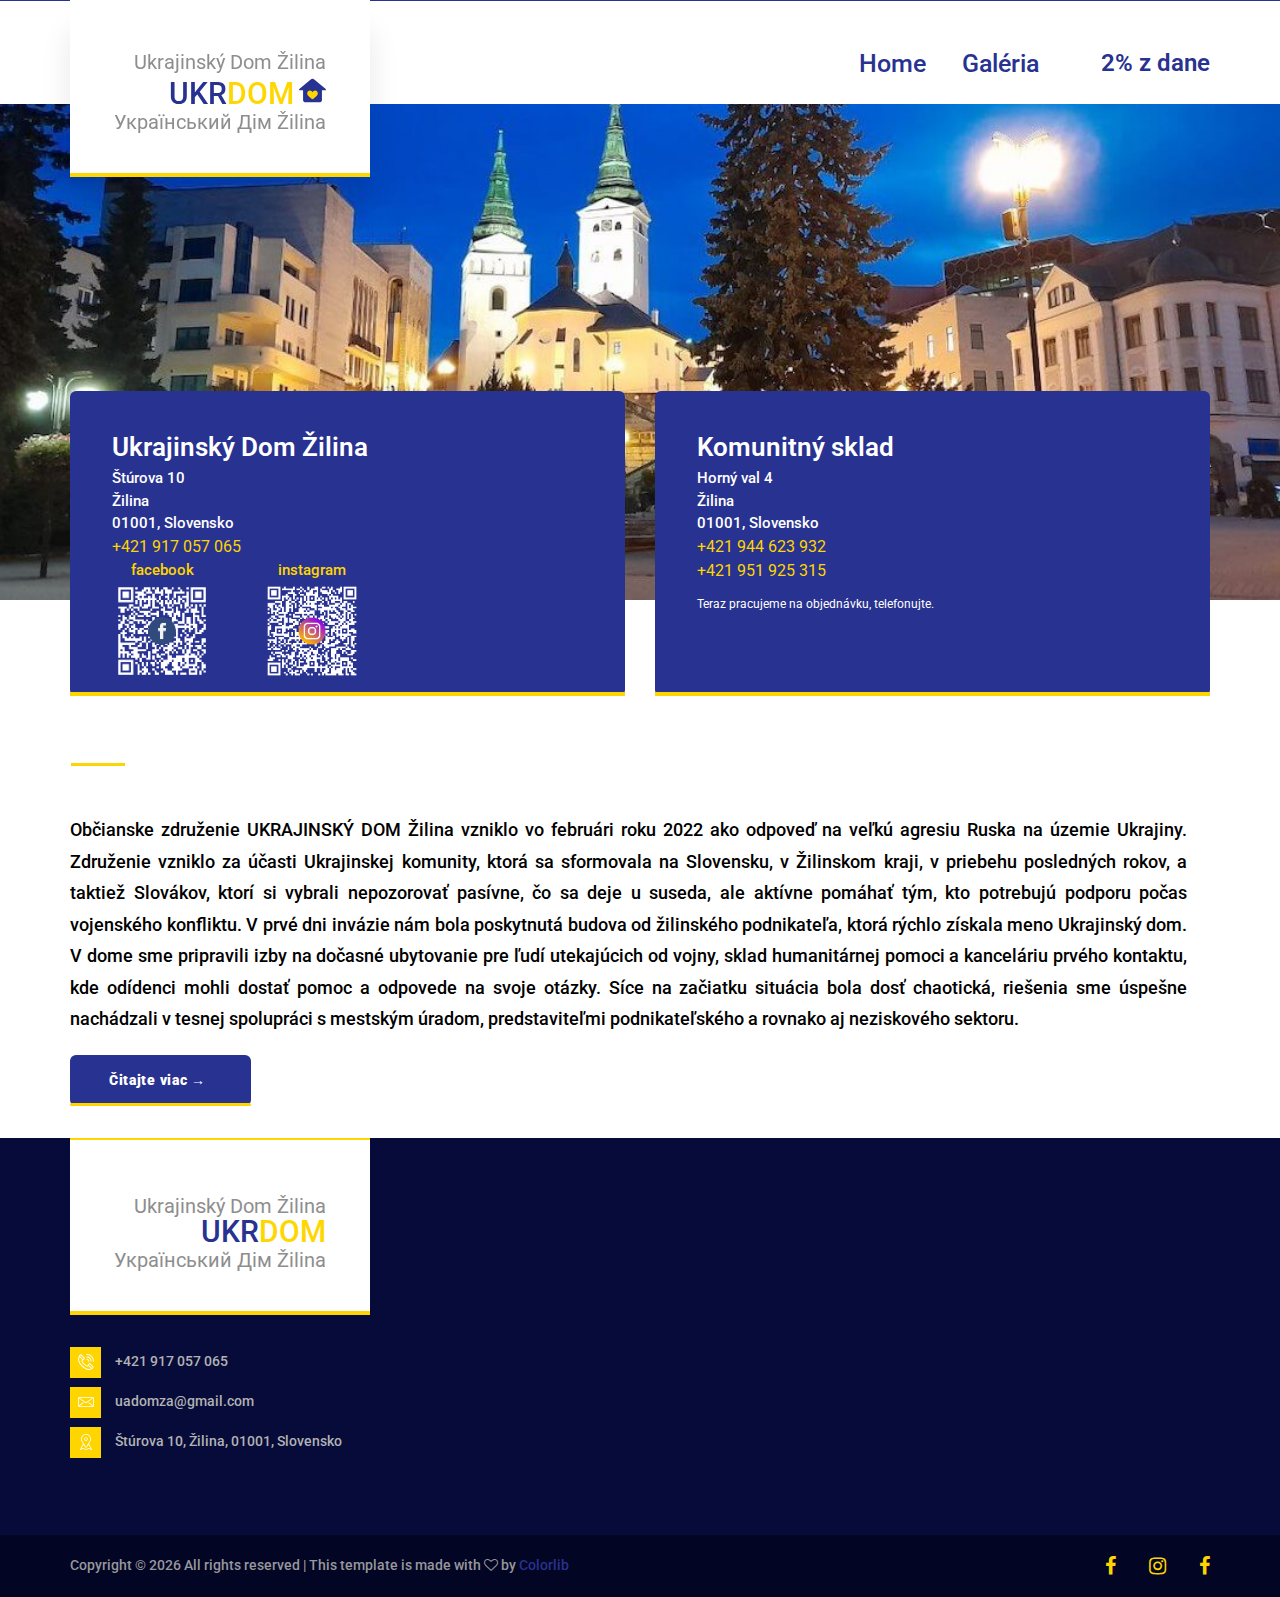
==== web/index.html @ 091c77e4 "mobile_heder" ====
<!DOCTYPE html>
<html lang="en">

<head>
  <title>UkrDom</title>
  <meta charset="utf-8" />
  <meta http-equiv="X-UA-Compatible" content="IE=edge" />
  <meta name="description" content="UkrDomZA" />
  <meta name="viewport" content="width=device-width, initial-scale=1" />
  <link rel="stylesheet" type="text/css" href="styles/bootstrap4/bootstrap.min.css" />
  <link href="plugins/font-awesome-4.7.0/css/font-awesome.min.css" rel="stylesheet" type="text/css" />
  <link rel="stylesheet" type="text/css" href="styles/main_styles.css" />
  <link rel="stylesheet" type="text/css" href="styles/responsive.css" />
  <link rel="shortcut icon" type="image/x-icon"
    href="./images/icons/274751594_105149692124584_5579172512501581773_n.ico" />
</head>

<body>
  <div class="super_container">
    <!-- Header -->

    <header class="header trans_200">
      <!-- Top Bar -->
      <div class="top_bar">
        <div class="container">
          <div class="row">
            <div class="col"></div>
          </div>
        </div>
      </div>

      <!-- Header Content -->
      <div class="header_container">
        <div class="container">
          <div class="row">
            <div class="col">
              <div class="header_content d-flex flex-row align-items-center justify-content-start">
                <nav class="main_nav ml-auto">
                  <ul>
                    <li><a href="./dane.html" class="dane">2% z dane</a></li>
                  </ul>
                  <ul class="dane ul_nav">
                    <li><a href="index.html">Home</a></li>
                    <li><a href="gallery.html">Galéria</a></li>
                  </ul>
                </nav>
              </div>
            </div>
          </div>
        </div>
      </div>

      <!-- Logo -->
      <div class="logo_container_outer">
        <div class="container">
          <div class="row">
            <div class="col">
              <div class="logo_container">
                <a href="./index.html">
                  <div class="logo_content">
                    <div class="logo_line"></div>
                    <div class="logo">
                      <div class="logo_sub">Ukrajinský Dom Žilina</div>
                      <div class="logo_text">
                        UKR<span>DOM</span><img src="./images/house.svg" class="house" />
                      </div>
                      <div class="logo_sub">Український Дiм Žilina</div>
                    </div>
                  </div>
                </a>
              </div>
            </div>
            <div class="hamburger">
              <a href="index.html" class="sm">Home</a>
              <a href="gallery.html"class="sm">Galéria</a>
              <a href="dane.html" class="sm">2% z dane</a>
            </div>
          </div>
        </div>
      </div>
    </header>

    <!-- Home -->

    <div class="home">
      <div class="home_slider_background" style="background-image: url(images/background.jpeg)"></div>
    </div>

    <!-- 3 Boxes -->

    <div class="boxes">
      <div class="container">
        <div class="row">
          <!-- Box -->
          <div class="col-lg-6 box_col">
            <div class="box working_hours">
              <div class="box_icon d-flex flex-column align-items-start justify-content-center"></div>
              <div class="box_title">Ukrajinský Dom Žilina</div>
              <ul>
                <li class="d-flex flex-row align-items-center justify-content-start">
                  <div class="box-desc">Štúrova 10</div>
                </li>
                <li class="d-flex flex-row align-items-center justify-content-start">
                  <div class="box-desc">Žilina</div>
                </li>
                <li class="d-flex flex-row align-items-center justify-content-start">
                  <div class="box-desc">01001, Slovensko</div>
                </li>
              </ul>
              <div class="box_phone">+421 917 057 065</div>
              <div class="soc-contener">
                <div>
                  <a href="https://www.facebook.com/groups/256324033244944/" class="soc-link">facebook</a>
                  <a href="https://www.facebook.com/groups/256324033244944/">
                    <img src="./images/qr/qr-code.png" alt="" class="soc-icon icons-fb" />
                  </a>
                </div>
                <div>
                  <a href="https://www.instagram.com/ukrajinsky.dom.zilina?utm_source=qr&igsh=MnZoNXl4dHZjaHE4"
                    class="soc-link link-inst">instagram</a>
                  <a href="https://www.instagram.com/ukrajinsky.dom.zilina?utm_source=qr&igsh=MnZoNXl4dHZjaHE4">
                    <img src="./images/qr/qr-code (1).png" alt="" class="soc-icon icons-inst" />
                  </a>
                </div>
              </div>
            </div>
          </div>

          <!-- Box -->
          <div class="col-lg-6 box_col">
            <div class="box box_emergency">
              <div class="box_icon d-flex flex-column align-items-start justify-content-center"></div>
              <div class="box_title">Komunitný sklad</div>
              <ul>
                <li class="d-flex flex-row align-items-center justify-content-start">
                  <div class="box-desc">Horný val 4</div>
                </li>
                <li class="d-flex flex-row align-items-center justify-content-start">
                  <div class="box-desc">Žilina</div>
                </li>
                <li class="d-flex flex-row align-items-center justify-content-start">
                  <div class="box-desc">01001, Slovensko</div>
                </li>
              </ul>
              <div class="box_phone">
                +421 944 623 932 <br />
                +421 951 925 315
              </div>
              <div class="box_emergency_text">
                Teraz pracujeme na objednávku, telefonujte.
              </div>
            </div>
          </div>
        </div>
      </div>
    </div>

    <!-- About -->

    <div class="about">
      <div class="container">
        <div class="row row-lg-eq-height">
          <!-- About Content -->
          <div class="col-lg-12">
            <div class="about_content">
              <div class="section_title"></div>
              <div class="about_text">
                <p class="text">
                  Občianske združenie UKRAJINSKÝ DOM Žilina vzniklo vo
                  februári roku 2022 ako odpoveď na veľkú agresiu Ruska na
                  územie Ukrajiny. Združenie vzniklo za účasti Ukrajinskej
                  komunity, ktorá sa sformovala na Slovensku, v Žilinskom
                  kraji, v priebehu posledných rokov, a taktiež Slovákov,
                  ktorí si vybrali nepozorovať pasívne, čo sa deje u suseda,
                  ale aktívne pomáhať tým, kto potrebujú podporu počas
                  vojenského konfliktu. V prvé dni invázie nám bola poskytnutá
                  budova od žilinského podnikateľa, ktorá rýchlo získala meno
                  Ukrajinský dom. V dome sme pripravili izby na dočasné
                  ubytovanie pre ľudí utekajúcich od vojny, sklad humanitárnej
                  pomoci a kanceláriu prvého kontaktu, kde odídenci mohli
                  dostať pomoc a odpovede na svoje otázky. Síce na začiatku
                  situácia bola dosť chaotická, riešenia sme úspešne
                  nachádzali v tesnej spolupráci s mestským úradom,
                  predstaviteľmi podnikateľského a rovnako aj neziskového
                  sektoru.
                </p>
              </div>
              <div class="more-block is-hidden">
                <p class="text">
                  Spolu so spriatelenými organizáciami usporiadali v Žiline
                  sviečkový pochod za Mier na Ukrajine už 25. februára 2022.
                  26. februára 2022 vznikla na sociálnej sieti skupina Žilina
                  pomáha na Ukrajine, ktorá založila jedna z dobrovoľníčok.
                  Skupina dosiahla už na druhý deň po jej vzniku skoro 3000
                  členov. Aj vďaka nej sa podarilo na nasledujúci deň, 27. 2.
                  zohnať dostatok dobrovoľníkov, ktorí pomohli s upratovaním a
                  čistením priestorov pre vznikajúci Ukrajinský dom Žilina.
                </p>
                <p class="text">
                  V prvých mesiacoch invázie sme dostávali obrovské množstvo
                  žiadosti o pomoc a súčasne sme mali veľa dobrovoľníkov zo
                  slovenskej a ukrajinskej komunity, ktoré mohli zastrešiť
                  všetky otázky: stretnutie a odvoz ľudí z hraníc alebo zo
                  stanice, dočasné ubytovanie a hľadanie dlhodobého
                  ubytovania, prihlásenie na cudzineckej polícii a úrade
                  práce, pomoc so sťahovaním a zariadením obytného priestoru,
                  zdravotná starostlivosť: hľadanie lekárov, liekov, tlmočenie
                  na vyšetreniach, podpora ľudí so zdravotným znevýhodnením;
                  vysvetľovanie slovenskej legislatívy, prihlasovanie detí do
                  škôl a škôlok, zabezpečenie školských pomôcok, hľadanie
                  práce a sprevádzanie na pohovory, založenie účtu v banke a
                  mnoho ďalších otázok.
                </p>
                <p class="text">
                  Sformovala sa zároveň aj skupina, ktorá položila základy pre
                  OZ Ukrajinský dom. Vďaka nej sa podarilo v priebehu 7 dní
                  pripraviť priestory schválené RUVZ pre potravinovú banku,
                  zásobiť ju a nájsť kľúč a systém vydávania potravinovej
                  pomoci. Našli sa, pripravili, zariadili a vybavili priestory
                  pre sklad oblečenia, obuvi, kancelárskych potrieb, hračiek,
                  drogérie a kozmetiky. Našli sa, pripravili, zariadili a
                  vybavili priestory prvého kontaktu, ako aj priestory
                  núdzového skladu oblečenia, obuvi, potravín a drogérie 26.
                  2. začala vznikať prvá elektronická databáza. Ukladali sa do
                  nej údaje o poskytovateľoch ubytovania, dobrovoľníkoch,
                  materiálnej a nemateriálnej pomoci. Práve vďaka tejto
                  databáze sme dokázali efektívne a adresne hľadať ubytovanie
                  a potrebné materiálne vybavenie.
                </p>
                <p class="text">
                  V priebehu pár dní sa vybudoval funkčný systém príjmu a
                  odovzdávania materiálnej pomoci, formovali sa prvé
                  svojpomocné skupiny pre odídencov. Zároveň sa prichádzajúce
                  odídenkyne aktívne zapojili do samotnej pomoci. Ako
                  dobrovoľníčky pracovali v skladoch potravín, v sklade
                  oblečenia, v kancelárii prvého kontaktu aj v núdzovom
                  sklade. Počas týchto dní sa zariaďovali aj priestory
                  Ukrajinského domu pre núdzové ubytovanie ľudí
                  prichádzajúcich z Ukrajiny. Všetka logistika, cez hľadanie
                  ubytovacích kapacít, ich výber pre konkrétnych odídencov,
                  ich zariaďovanie, zásobovanie potravinami a pod. stála na
                  pleciach dobrovoľníkov. V tej dobe ich bolo cca 60 osôb. Od
                  prvých dní sme začali pracovať na založení občianskeho
                  združenia lebo sme si uvedomovali, že táto kríza potrvá ešte
                  dlho a potrebujeme dlhodobé a udržateľné riešenia.
                </p>
                <p class="text">
                  Naše ciele a činnosti, všeobecná a všestranná podpora
                  Ukrajincom utekajúcim od vojny : odídenci sa obracajú na
                  nás, lebo rozprávame v ich jazyku, čo im pomáha lepšie
                  odkomunikovať vlastné potreby. Stále sledujeme informácie
                  týkajúce sa podpory odídencov a vieme im poskytnúť aktuálne
                  aké organizácie poskytujú pomoc odídencom; ako funguje
                  zdravotný a školský systém. Zároveň neustále mapujeme
                  potreby odídencov, čo nám pomáha posúvať aktuálne problémy
                  ďalej ku kompetentným úradom v tej ktorej oblasti.
                  Napríklad, my sme čakali, že do slovenských škôl zapojí sa
                  väčšie percento ukrajinských žiakov v školskom roku
                  2023/2024. No keď že povinná školská dochádzka pre nich ešte
                  nebola implementovaná, viac ako tri štvrti žiakov učili sa
                  online, podľa individuálnych harmonogramov a externe na
                  ukrajinských školách. Im chýbala socializácia. Preto sme s
                  podporou Karpatskej Nadácie, spolu s Diecéznou Charitou
                  Žilina a Mestom Žilina, v rámci nášho projektu &quot;Ideme v
                  tom spolu&quot; v roku 2023 vytvorili riad kurzov a
                  mimoškolských aktivít:
                </p>
                <ul class="course-list">
                  <li class="course">Doučovanie slovenského jazyka</li>
                  <li class="course">
                    Doučovanie slovenského jazyka priamo na ZŠ
                  </li>
                  <li class="course">
                    Doučovanie matematiky - zrealizované/prebieha po ukončení
                    projektu
                  </li>
                  <li class="course">
                    Doučovanie občianskej náuky a dejepisu
                  </li>
                  <li class="course">Doučovanie anglického jazyka</li>
                  <li class="course">Umelecký kurz</li>
                  <li class="course">
                    Individuálne tvorivé dielničky pre deti s PAS a inými
                    druhmi neurodiverzity
                  </li>
                  <li class="course">Poskytovanie asistencie na ZŠ</li>
                  <li class="course">
                    Poskytovanie asistencie na materských školách
                  </li>

                  <li class="course">Spoločný šach a spoločenské hry</li>
                  <li class="course">Kinoklub</li>
                  <li class="course">Poznávame svoj kraj</li>
                  <li class="course">
                    Hodiny art terapie s deťmi s poruchami vývoju, najmä PAS
                  </li>
                  <li class="course">Psychologické stretnutia</li>
                  <li class="course">Slovensko-ukrajinský krúžok varenia</li>
                  <li class="course">Futbal</li>
                  <li class="course">Klub čítania a písania</li>
                  <li class="course">
                    Komunitná záhrada pri Komunítnom sklade
                  </li>
                  <li class="course">
                    Šikovne rúčky: svet koráliek a technika
                  </li>
                  <li class="course">Kurz hrnčiarstva</li>
                </ul>
              </div>
              <div class="button about_button">
                <p>Čitajte viac &#x2192;</p>
              </div>
            </div>
          </div>
        </div>
      </div>
    </div>

    <!-- Footer -->

    <footer class="footer">
      <div class="footer_container">
        <div class="container">
          <div class="row footer-row">
            <!-- Footer - About -->
            <div class="col-lg-4 col-sm-4 footer_col">
              <div class="footer_about">
                <div class="footer_logo_container">
                  <a href="./index.html" class="d-flex flex-column justify-content-center">
                    <div class="logo_content">
                      <div class="logo">
                        <div class="logo_sub">Ukrajinský Dom Žilina</div>
                        <div class="logo_text">UKR<span>DOM</span></div>
                        <div class="logo_sub">Український Дiм Žilina</div>
                      </div>
                    </div>
                  </a>
                </div>
                <ul class="footer_about_list">
                  <li>
                    <div class="footer_about_icon">
                      <img src="images/phone-call.svg" alt="" />
                    </div>
                    <span>+421 917 057 065</span>
                  </li>
                  <li>
                    <div class="footer_about_icon">
                      <img src="images/envelope.svg" alt="" />
                    </div>
                    <span><a href="mailto:uadomza@gmail.com" style="color: #b2b2b2">uadomza@gmail.com</a></span>
                  </li>
                  <li>
                    <div class="footer_about_icon">
                      <img src="images/placeholder.svg" alt="" />
                    </div>
                    <span>Štúrova 10, Žilina, 01001, Slovensko</span>
                  </li>
                </ul>
              </div>
            </div>
            <div class="map">
              <iframe
                src="https://www.google.com/maps/embed?pb=!1m18!1m12!1m3!1d2605.8595473320665!2d18.73467519026525!3d49.22219069759915!2m3!1f0!2f0!3f0!3m2!1i1024!2i768!4f13.1!3m3!1m2!1s0x47145f0af8e86261%3A0x3bf80ed682fb56e2!2zVWtyYWppbnNrw70gRG9tIC0g0KPQutGA0LDRl9C90YHRjNC60LjQuSDQlNGW0LwgLSBVa3JhaW5pYW4gSG91c2U!5e0!3m2!1suk!2ssk!4v1709395162846!5m2!1suk!2ssk"
                width="100%" height="100%" style="border: 0" allowfullscreen="" loading="lazy"
                referrerpolicy="no-referrer-when-downgrade"></iframe>
            </div>
            <div class="map">
              <iframe
                src="https://www.google.com/maps/embed?pb=!1m18!1m12!1m3!1d2605.8656272482635!2d18.73556629026519!3d49.22207539759905!2m3!1f0!2f0!3f0!3m2!1i1024!2i768!4f13.1!3m3!1m2!1s0x47145ea620a73da7%3A0xb9b2bf9f43b96ccb!2sHorn%C3%BD%20Val%204%2C%20010%2001%20%C5%BDilina!5e0!3m2!1suk!2ssk!4v1708974997195!5m2!1suk!2ssk"
                width="100%" height="100%" style="border: 0" allowfullscreen="" loading="lazy"
                referrerpolicy="no-referrer-when-downgrade"></iframe>
            </div>
          </div>
        </div>
      </div>
      <div class="copyright">
        <div class="container">
          <div class="row">
            <div class="col">
              <div class="copyright_content d-flex flex-lg-row flex-column align-items-lg-center justify-content-start">
                <div class="cr">
                  <!-- Link back to Colorlib can't be removed. Template is licensed under CC BY 3.0. -->
                  Copyright &copy;
                  <script>
                    document.write(new Date().getFullYear());
                  </script>
                  All rights reserved | This template is made with
                  <i class="fa fa-heart-o" aria-hidden="true"></i> by
                  <a href="https://colorlib.com" target="_blank">Colorlib</a>
                  <!-- Link back to Colorlib can't be removed. Template is licensed under CC BY 3.0. -->
                </div>
                <div class="footer_social ml-lg-auto">
                  <ul>
                    <li>
                      <a href="https://www.facebook.com/UAdomZA" target="_blank"><i class="fa fa-facebook"
                          aria-hidden="true"></i></a>
                    </li>
                    <li>
                      <a href="https://www.instagram.com/ukrajinsky.dom.zilina?utm_source=qr&igsh=MnZoNXl4dHZjaHE4"
                        target="_blank"><i class="fa fa-instagram" aria-hidden="true"></i></a>
                    </li>
                    <li>
                      <a href="https://www.facebook.com/groups/256324033244944/" target="_blank"><i
                          class="fa fa-facebook" aria-hidden="true"></i></a>
                    </li>
                  </ul>
                </div>
              </div>
            </div>
          </div>
        </div>
      </div>
    </footer>
  </div>

  <script src="js/jquery-3.2.1.min.js"></script>
  <script src="styles/bootstrap4/popper.js"></script>
  <script src="styles/bootstrap4/bootstrap.min.js"></script>
  <script src="plugins/parallax-js-master/parallax.min.js"></script>
  <script src="js/custom.js"></script>
</body>

</html>
---- web/styles/main_styles.css ----
@charset "utf-8";
/* CSS Document */

/******************************

[Table of Contents]

1. Fonts
2. Body and some general stuff
3. Header
	3.1 Top Bar
	3.2 Header Content
	3.3 Logo
4. Menu
5. Home
6. Boxes
7. About
8. Departments
9. Services
10. CTA
11. Footer



******************************/

/***********
1. Fonts
***********/

@import url("https://fonts.googleapis.com/css?family=Roboto:300,400,500,700,900");

/*********************************
2. Body and some general stuff
*********************************/

* {
  margin: 0;
  padding: 0;
  -webkit-font-smoothing: antialiased;
  -webkit-text-shadow: rgba(0, 0, 0, 0.01) 0 0 1px;
  text-shadow: rgba(0, 0, 0, 0.01) 0 0 1px;
}
body {
  font-family: "Roboto", sans-serif;
  font-size: 15px;
  font-weight: 500;
  background: #ffffff;
  color: #696969;
}
div {
  display: block;
  position: relative;
  -webkit-box-sizing: border-box;
  -moz-box-sizing: border-box;
  box-sizing: border-box;
}
ul {
  list-style: none;
  margin-bottom: 0px;
}
p {
  font-family: "Roboto", sans-serif;
  font-size: 15px;
  line-height: 2;
  font-weight: 500;
  color: #696969;
  -webkit-font-smoothing: antialiased;
  -webkit-text-shadow: rgba(0, 0, 0, 0.01) 0 0 1px;
  text-shadow: rgba(0, 0, 0, 0.01) 0 0 1px;
}
p:last-of-type {
  margin-bottom: 0;
}
a {
  -webkit-transition: all 200ms ease;
  -moz-transition: all 200ms ease;
  -ms-transition: all 200ms ease;
  -o-transition: all 200ms ease;
  transition: all 200ms ease;
}
a,
a:hover,
a:visited,
a:active,
a:link {
  text-decoration: none;
  -webkit-font-smoothing: antialiased;
  -webkit-text-shadow: rgba(0, 0, 0, 0.01) 0 0 1px;
  text-shadow: rgba(0, 0, 0, 0.01) 0 0 1px;
}
a:hover {
  color: #ffd500 !important;
}
::selection {
  color: #ffd500;
}
p::selection {
}
h1 {
  font-size: 48px;
}
h2 {
  font-size: 36px;
}
h3 {
  font-size: 24px;
}
h4 {
  font-size: 18px;
}
h5 {
  font-size: 14px;
}
h1,
h2,
h3,
h4,
h5,
h6 {
  font-family: "Roboto", sans-serif;
  -webkit-font-smoothing: antialiased;
  -webkit-text-shadow: rgba(0, 0, 0, 0.01) 0 0 1px;
  text-shadow: rgba(0, 0, 0, 0.01) 0 0 1px;
}
h1::selection,
h2::selection,
h3::selection,
h4::selection,
h5::selection,
h6::selection {
}
.form-control {
  color: #db5246;
}
section {
  display: block;
  position: relative;
  box-sizing: border-box;
}
.clear {
  clear: both;
}
.clearfix::before,
.clearfix::after {
  content: "";
  display: table;
}
.clearfix::after {
  clear: both;
}
.clearfix {
  zoom: 1;
}
.float_left {
  float: left;
}
.float_right {
  float: right;
}
.trans_200 {
  -webkit-transition: all 200ms ease;
  -moz-transition: all 200ms ease;
  -ms-transition: all 200ms ease;
  -o-transition: all 200ms ease;
  transition: all 200ms ease;
}
.trans_300 {
  -webkit-transition: all 300ms ease;
  -moz-transition: all 300ms ease;
  -ms-transition: all 300ms ease;
  -o-transition: all 300ms ease;
  transition: all 300ms ease;
}
.trans_400 {
  -webkit-transition: all 400ms ease;
  -moz-transition: all 400ms ease;
  -ms-transition: all 400ms ease;
  -o-transition: all 400ms ease;
  transition: all 400ms ease;
}
.trans_500 {
  -webkit-transition: all 500ms ease;
  -moz-transition: all 500ms ease;
  -ms-transition: all 500ms ease;
  -o-transition: all 500ms ease;
  transition: all 500ms ease;
}
.fill_height {
  height: 100%;
}
.super_container {
  width: 100%;
  overflow: hidden;
}
.prlx_parent {
  overflow: hidden;
}
.prlx {
  height: 130% !important;
}
.parallax-window {
  min-height: 400px;
  background: transparent;
}
.nopadding {
  padding: 0px !important;
}
.button {
  display: inline-block;
  height: 51px;
  background: #283290;
}
.button::after {
  border-radius: 6px;
  display: block;
  position: absolute;
  left: 0;
  bottom: 0;
  width: 100%;
  height: 3px;
  background: #ffd500;
  content: "";
  z-index: 0;
  -webkit-transition: all 400ms cubic-bezier(0.33, 0.68, 0.59, 0.99);
  -moz-transition: all 400ms cubic-bezier(0.33, 0.68, 0.59, 0.99);
  -ms-transition: all 400ms cubic-bezier(0.33, 0.68, 0.59, 0.99);
  -o-transition: all 400ms cubic-bezier(0.33, 0.68, 0.59, 0.99);
  transition: all 400ms cubic-bezier(0.33, 0.68, 0.59, 0.99);
}
.button p {
  display: block;
  position: relative;
  line-height: 51px;
  font-size: 14px;
  font-weight: 900;
  color: #ffffff;
  padding-left: 39px;
  padding-right: 45px;
  letter-spacing: 0.05em;
  z-index: 10;
}
.button:hover::after {
  height: 100%;
}
.button:hover p {
  color: #ffffff !important;
}
.section_title {
  padding-top: 17px;
}
.section_title h2 {
  font-size: 30px;
  font-weight: 500;
  color: #232323;
}
.section_title::before {
  display: block;
  position: absolute;
  left: 1px;
  top: 0;
  width: 54px;
  height: 3px;
  background: #ffd500;
  content: "";
}
.section_title_light h2 {
  color: #ffffff;
}

/*********************************
3. Header
*********************************/

.header {
  display: block;
  position: fixed;
  top: 0;
  left: 0;
  width: 100%;
  background: #ffffff;
  z-index: 100;
}
.header.scrolled {
  top: -48px;
}

/*********************************
3.1 Top Bar
*********************************/

.top_bar {
  width: 100%;
  background: #283290;
}
.top_bar_content {
  width: 100%;
  height: 48px;
  padding-left: 214px;
}
.top_bar_item {
  margin-left: 33px;
}
.top_bar_item a {
  font-size: 14px;
  color: #ffffff;
  -webkit-transition: all 200ms ease;
  -moz-transition: all 200ms ease;
  -ms-transition: all 200ms ease;
  -o-transition: all 200ms ease;
  transition: all 200ms ease;
}
.top_bar_item:first-child {
  margin-left: 37px;
}
.emergencies {
  height: 100%;
  background: #ff0030;
  color: #ffffff;
  font-size: 14px;
  font-weight: 700;
  padding-left: 38px;
  padding-right: 38px;
}

/*********************************
3.2 Header Content
*********************************/

.header_container {
  width: 100%;
  background: #ffffff;
}
.header_content {
  width: 100%;
  height: 103px;
}
.header.scrolled .header_content {
  height: 80px;
}
.dane {
  position: absolute;
  right: 0;
  top: 43%;
}
.dane.scrolled_dane {
  top: 48px;
}

.ul_nav {
  margin-right: 15%;
  height: 50%;
}

.main_nav ul li {
  display: inline-block;
}
.main_nav ul li:not(:first-child) {
  margin-left: 32px;
}
.main_nav ul li a {
  font-size: 25px;
  font-weight: 500;
  color: #283290;
}
.hamburger {
  display: none;
  cursor: pointer;
}
.hamburger i {
  font-size: 24px;
  color: #272727;
}
.hamburger.scrolled_dane, .sm {
margin-top: 6%;
padding-bottom: 0;
}
.main_nav ul li .dane {
  font-size: 24px;
  font-weight: 600;
}

.sm {
  margin-top: 55px;
  display: none;
  background-color: #ffffff;
  padding: 10px;
}

/*********************************
3.3 Logo
*********************************/

.logo_container_outer {
  position: absolute;
  top: 0;
  left: 0;
  width: 100%;
}
.logo_container {
  position: absolute;
  top: 0;
  left: 15px;
  width: 300px;
  height: 177px;
  background: #ffffff;
  box-shadow: 0px 31px 29px rgba(0, 0, 0, 0.09);
  z-index: 10;
  -webkit-transition: all 200ms ease;
  -moz-transition: all 200ms ease;
  -ms-transition: all 200ms ease;
  -o-transition: all 200ms ease;
  transition: all 200ms ease;
}
.header.scrolled .logo_container {
  top: 48px;
  height: 120px;
}
.logo_container a {
  display: block;
  position: relative;
  width: 100%;
  height: 100%;
}
.logo_content {
  width: 100%;
  height: 100%;
  display: flex;
  flex-wrap: wrap;
  align-items: center;
  justify-content: center;
}
.logo_line {
  position: absolute;
  left: 0;
  bottom: 0;
  width: 100%;
  height: 4px;
  background: #ffd700;
}
.logo {
  margin-top: 5px;
}
.logo span {
  color: #ffd700;
}
.logo_container a .logo:hover {
  color: #283290;
}
.logo_text {
  font-size: 30px;
  font-weight: 500;
  color: #283290;
  line-height: 0.75;
  text-align: end;
}
.logo_box {
  display: inline-block;
  width: 23px;
  height: 23px;
  background: #ffd500;
  color: #ffffff;
  font-size: 24px;
  line-height: 23px;
  text-align: center;
  -webkit-transform: translateY(-2px);
  -moz-transform: translateY(-2px);
  -ms-transform: translateY(-2px);
  -o-transform: translateY(-2px);
  transform: translateY(-2px);
  margin-left: 1px;
}
.logo_sub {
  font-size: 20px;
  font-weight: 400;
  color: #8f8e8e;
  /* padding-left: 3px; */
  margin-top: 2px;
  text-align: end;
  /* text-transform: uppercase; */
}
.logo_footer {
  flex-direction: column !important;
}

.house {
  vertical-align: baseline;
  margin-left: 5px;
  width: 27px;
}
/*********************************
4. Menu
*********************************/

.menu_container {
  position: fixed;
  top: 0;
  right: -50vw;
  width: 50vw;
  height: 100vh;
  background: #ffffff;
  z-index: 101;
  -webkit-transition: all 0.6s ease;
  -moz-transition: all 0.6s ease;
  -ms-transition: all 0.6s ease;
  -o-transition: all 0.6s ease;
  transition: all 0.6s ease;
  visibility: hidden;
  opacity: 0;
}
.menu_container.active {
  visibility: visible;
  opacity: 1;
  right: 0;
}
.menu {
  position: absolute;
  top: 150px;
  left: 0;
  padding-left: 15%;
}
.menu_inner {
  width: 100%;
  height: 100%;
}
.menu_list {
  -webkit-transform: translateY(1.5rem);
  -moz-transform: translateY(1.5rem);
  -ms-transform: translateY(1.5rem);
  -o-transform: translateY(1.5rem);
  transform: translateY(1.5rem);
  -webkit-transition: all 1000ms 400ms ease;
  -moz-transition: all 1000ms 400ms ease;
  -ms-transition: all 1000ms 400ms ease;
  -o-transition: all 1000ms 400ms ease;
  transition: all 1000ms 400ms ease;
  opacity: 0;
}
.menu_container.active .menu_list {
  -webkit-transform: translateY(0px);
  -moz-transform: translateY(0px);
  -ms-transform: translateY(0px);
  -o-transform: translateY(0px);
  transform: translateY(0px);
  opacity: 1;
}
.menu_item {
  margin-bottom: 5px;
}
.menu_item a {
  font-family: "Roboto", sans-serif;
  font-size: 36px;
  font-weight: 700;
  color: #272727;
  -webkit-transition: all 200ms ease;
  -moz-transition: all 200ms ease;
  -ms-transition: all 200ms ease;
  -o-transition: all 200ms ease;
  transition: all 200ms ease;
}
.menu_item a:hover {
  color: #ffb606;
}
.menu_close_container {
  position: absolute;
  top: 86px;
  right: 79px;
  width: 21px;
  height: 21px;
  cursor: pointer;
  z-index: 10;
  -webkit-transform: rotate(45deg);
  -moz-transform: rotate(45deg);
  -ms-transform: rotate(45deg);
  -o-transform: rotate(45deg);
  transform: rotate(45deg);
}
.menu_close {
  top: 9px;
  width: 21px;
  height: 3px;
  background: #3a3a3a;
  -webkit-transition: all 200ms ease;
  -moz-transition: all 200ms ease;
  -ms-transition: all 200ms ease;
  -o-transition: all 200ms ease;
  transition: all 200ms ease;
}
.menu_close::after {
  display: block;
  position: absolute;
  top: -9px;
  left: 9px;
  content: "";
  width: 3px;
  height: 21px;
  background: #3a3a3a;
  -webkit-transition: all 200ms ease;
  -moz-transition: all 200ms ease;
  -ms-transition: all 200ms ease;
  -o-transition: all 200ms ease;
  transition: all 200ms ease;
}
.menu_close_container:hover .menu_close,
.menu_close_container:hover .menu_close::after {
  background: #ffd500;
}
.menu_extra {
  position: absolute;
  left: 0;
  bottom: 0;
  padding-left: 15%;
  padding-bottom: 25px;
}
.menu_appointment a {
  font-size: 13px;
  color: #283290;
}
.menu_emergencies {
  font-size: 13px;
  color: #272727;
}

/*********************************
5. Home
*********************************/

.home {
  width: 100%;
  height: 600px;
}
.home_slider_container {
  width: 100%;
  height: 100%;
}
.home_slider_background {
  position: absolute;
  top: 0;
  left: 0;
  max-width: 100vw;
width: 100%;
  height: 100%;
  background-repeat: no-repeat;
  background-size: cover;
  background-position: center center;
}
.home_slider_progress {
  position: absolute;
  left: 0;
  bottom: 0px;
  width: 0;
  max-width: 100%;
  height: 2px;
  background: #ffd500;
  z-index: 1;
}
.home_content {
  position: absolute;
  top: 39.8%;
  left: 0;
  width: 100%;
}
.home_content_inner {
  width: 550px;
}
.home_title h1 {
  font-size: 69.24px;
  font-weight: 900;
  color: #272727;
  line-height: 1.0398;
}
.home_text {
  padding-right: 20px;
  margin-top: 10px;
  padding-left: 3px;
}
.home_text p {
  font-size: 16px;
  font-weight: 500;
  color: #747474;
  line-height: 1.75;
}
.home_button {
  margin-top: 34px;
  margin-left: 3px;
}
.soc-contener {
  display: flex;
}

.soc-contener > div {
  display: flex;
  flex-direction: column;
  margin-bottom: 15px;
  margin-right: 50px;
  align-items: center;
}

.soc-icon {
  padding: 2px;
  width: 100px;
  height: 100px;
}

.soc-link {
  color: #ffd500;
}

/*********************************
6. Boxes
*********************************/

.boxes {
  width: 100%;
  background: transparent;
  z-index: 10;
  padding-bottom: 35px;
}
.box_col {
  margin-top: -209px;
}
.box {
  border-radius: 6px;
  width: 100%;
  height: 100%;
  background: #283290;
  padding-left: 42px;
  -webkit-transition: all 200ms ease;
  -moz-transition: all 200ms ease;
  -ms-transition: all 200ms ease;
  -o-transition: all 200ms ease;
  transition: all 200ms ease;
}
.box::after {
  display: block;
  position: absolute;
  left: 0;
  bottom: 0;
  width: 100%;
  height: 4px;
  background: #ffd500;
  content: "";
}
.box:hover {
  box-shadow: 0px 15px 49px rgba(0, 0, 0, 0.59);
}
.box_title {
  font-size: 26px;
  font-weight: 600;
  color: #ffffff;
}

.box-desc {
  color: #ffffff;
}
.working_hours {
  padding-right: 60px;
  position: relative;
}
.working_hours_list {
  margin-top: 40px;
}
.working_hours_list ul li {
  font-size: 14px;
  font-weight: 400;
  color: #ffffff;
}
.working_hours_list ul li:not(:last-child) {
  margin-bottom: 15px;
}
.box_icon {
  width: 37px;
  height: 37px;
}
.box_icon img {
  max-width: 100%;
}
.box_text {
  font-size: 14px;
  line-height: 2.14;
  color: #ffffff;
  font-weight: 400;
  margin-top: 23px;
}
.box_phone {
  font-size: 16px;
  font-weight: 400;
  color: #ffd500;
}
.box_appointments {
  padding-right: 30px;
}
.box_emergency {
  padding-right: 30px;
}
.box_emergency_text {
  font-size: 12px;
  color: #ffffff;
  font-weight: 400;
  margin-top: 12px;
}

/*********************************
7. About
*********************************/

.about {
  width: 100%;
  background: #ffffff;
  padding-top: 32px;
  padding-bottom: 32px;
}
.about_text {
  margin-top: 34px;
  width: 98%;
}
.about_button {
  margin-top: 20px;
  border-radius: 6px;
}
.about_image {
  position: absolute;
  right: 0;
  bottom: 0;
}
.about_image img {
  max-width: 100%;
}

.text {
  font-size: 18px;
  color: black;
  line-height: 1.75;
  text-align: justify;
}

.is-hidden {
  display: none;
  visibility: hidden;
  opacity: 0;
  pointer-events: none;
}

.course-list {
  display: flex;
  flex-wrap: wrap;
  justify-content: space-between;
  width: 95%;
  margin-left: auto;
}

.course {
  width: 40%;
  margin-left: 20px; /* Space between the bullet and the text */
  position: relative;
  font-size: 18px;
  line-height: 1.5;
}
.course::before {
  content: ""; /* This pseudo-element creates the bullet */
  display: inline-block;
  width: 22px; /* Width of the bullet */
  height: 22px; /* Height of the bullet */
  background-image: url("../images/house.svg"); /* Image for the bullet */
  background-size: contain; /* Ensure the image fits inside the bullet space */
  position: absolute;
  left: -30px; /* Positioning the bullet to the left of the text */
  top: 3px; /* Adjust the bullet vertically */
}

/*********************************
8. Departments
*********************************/

.departments {
  width: 100%;
  background: transparent;
  padding-top: 75px;
  padding-bottom: 65px;
}
.departments_background {
  position: absolute;
  top: 0;
  left: 0;
  width: 100%;
  height: 100%;
}
.departments_row {
  margin-top: 79px;
}
.dept_col {
  margin-bottom: 30px;
}
.dept {
  width: 100%;
  height: 100%;
}
.dept_image {
  width: 100%;
}
.dept_image img {
  max-width: 100%;
}
.dept_content {
  padding-top: 48px;
  padding-bottom: 55px;
  background: #ffffff;
}
.dept_content::after {
  display: block;
  position: absolute;
  bottom: 0;
  left: 0;
  width: 100%;
  height: 5px;
  background: #ffd500;
  content: "";
}
.dept_title {
  font-size: 15px;
  font-weight: 700;
  text-transform: uppercase;
  color: #232323;
}
.dept_subtitle {
  font-size: 14px;
  font-weight: 400;
  color: #696969;
  margin-top: 5px;
}
.dept_text p {
  color: #ffffff;
  -webkit-transform: translateY(-9px);
  -moz-transform: translateY(-9px);
  -ms-transform: translateY(-9px);
  -o-transform: translateY(-9px);
  transform: translateY(-9px);
}
.dept_button {
  position: absolute;
  bottom: 0;
  left: 0;
  background: #ffffff;
}
.dept_button a {
  color: #272727;
}

/*********************************
9. Services
*********************************/

.services {
  width: 100%;
  background: #ffffff;
  padding-top: 32px;
  padding-bottom: 32px;
}
.services_row {
  margin-top: 95px;
}
.service_col {
  margin-bottom: 30px;
}
.service {
  width: 100%;
  background: #f5f7fa;
  padding-top: 46px;
  padding-left: 30px;
  padding-right: 30px;
  padding-bottom: 57px;
}
.service:hover {
  background: #283290;
}
.service::after {
  display: block;
  position: absolute;
  left: 0;
  bottom: 0;
  width: 100%;
  height: 4px;
  background: #ffd500;
  content: "";
  visibility: hidden;
  opacity: 0;
  -webkit-transition: all 200ms ease;
  -moz-transition: all 200ms ease;
  -ms-transition: all 200ms ease;
  -o-transition: all 200ms ease;
  transition: all 200ms ease;
}
.service:hover::after {
  visibility: visible;
  opacity: 1;
}
.service_icon {
  width: 61px;
  height: 61px;
  margin-left: auto;
  margin-right: auto;
}
.service_icon svg {
  width: 61px;
  height: 61px;
}
.service_icon img {
  max-width: 100%;
}
.svg path,
.svg rect,
.svg polygon {
  fill: #ffd500;
  -webkit-transition: all 200ms ease;
  -moz-transition: all 200ms ease;
  -ms-transition: all 200ms ease;
  -o-transition: all 200ms ease;
  transition: all 200ms ease;
}
.service:hover .svg path,
.service:hover .svg rect,
.service:hover .svg polygon {
  fill: #ffffff;
}
.service_text {
  margin-top: 16px;
}
.service_text p {
  color: #696969;
  -webkit-transition: all 200ms ease;
  -moz-transition: all 200ms ease;
  -ms-transition: all 200ms ease;
  -o-transition: all 200ms ease;
  transition: all 200ms ease;
}
.service_title {
  font-size: 20px;
  font-weight: 700;
  color: #232323;
  padding-top: 41px;
  margin-top: 26px;
}
.service_title::before {
  display: block;
  position: absolute;
  left: 50%;
  top: 0;
  -webkit-transform: translateX(-50%);
  -moz-transform: translateX(-50%);
  -ms-transform: translateX(-50%);
  -o-transform: translateX(-50%);
  transform: translateX(-50%);
  width: 54px;
  height: 3px;
  background: #ffd500;
  content: "";
}
.service:hover .service_title {
  color: #ffffff;
}
.service:hover .service_text p {
  color: rgba(255, 255, 255, 0.65);
}

/*********************************
10. CTA
*********************************/

.cta {
  width: 100%;
  padding-top: 131px;
  padding-bottom: 116px;
}
.cta_background {
  position: absolute;
  top: 0;
  left: 0;
  width: 100%;
  height: 100%;
}
.cta_content {
  max-width: 768px;
  margin-left: auto;
  margin-right: auto;
}
.cta_content h2 {
  font-size: 48px;
  font-weight: 700;
  color: #ffffff;
}
.cta_content p {
  font-size: 14px;
  font-weight: 500;
  color: #ffffff;
  margin-top: -3px;
}
.cta_button {
  margin-top: 38px;
}

/*********************************
11. Footer
*********************************/

.footer {
  width: 100%;
}

.footer-row {
  flex-wrap: nowrap;
  justify-content: space-between;
}

.footer_container {
  width: 100%;
  background: #060b3a;
  padding-bottom: 77px;
}
.footer_logo_container {
  width: 300px;
  height: 177px;
  background: #ffffff;
  border-top: 2px solid #ffd700;
}
.footer_logo_container::after {
  position: absolute;
  bottom: 0;
  left: 0;
  width: 100%;
  height: 4px;
  background: #ffd500;
  content: "";
}
.footer_logo_container a {
  display: block;
  width: 100%;
  height: 100%;
}
.footer_logo_container .logo_content {
  display: flex;
  padding-left: 0;
  width: auto;
  height: auto;
}
.footer_logo_container .logo {
  margin-top: 10px;
}
.footer_about_text {
  margin-top: 36px;
}
.footer_about_text p {
  color: #b2b2b2;
}
.footer_about_list {
  margin-top: 32px;
}
.footer_about_list li:not(:last-child) {
  margin-bottom: 9px;
}
.footer_about_icon {
  display: inline-block;
  width: 31px;
  height: 31px;
  background: #ffd500;
  text-align: center;
  vertical-align: middle;
}
.footer_about_icon img {
  position: absolute;
  width: 16px;
  height: 16px;
  top: 50%;
  left: 50%;
  -webkit-transform: translate(-50%, -50%);
  -moz-transform: translate(-50%, -50%);
  -ms-transform: translate(-50%, -50%);
  -o-transform: translate(-50%, -50%);
  transform: translate(-50%, -50%);
}
.footer_about_list li span {
  font-size: 14px;
  font-weight: 500;
  color: #b2b2b2;
  padding-left: 10px;
}
.footer_column {
  padding-top: 138px;
}
.footer_title {
  font-size: 18px;
  font-weight: 500;
  color: #ffffff;
}
.footer_links ul {
  -webkit-columns: 2;
  -moz-columns: 2;
  columns: 2;
  margin-top: 35px;
}
.footer_links ul li:not(:last-child) {
  margin-bottom: 20px;
}
.footer_links ul li a {
  font-size: 14px;
  font-weight: 500;
  color: #b2b2b2;
}
.footer_news ul {
  margin-top: 35px;
}
.footer_news_title a {
  font-size: 15px;
  font-weight: 500;
  color: #b2b2b2;
}
.footer_news_date {
  font-size: 14px;
  font-weight: 500;
  color: #ffd500;
  margin-top: 7px;
}
.footer_news ul li:not(:last-child) {
  margin-bottom: 38px;
}
.copyright {
  width: 100%;
  background: #020523;
}
.copyright_content {
  width: 100%;
  height: 62px;
}
.cr {
  font-size: 14px;
  font-weight: 500;
  color: #97979c;
}
.footer_social ul {
  margin-right: -5px;
}
.footer_social ul li {
  display: inline-block;
}
.footer_social ul li:not(:last-child) {
  margin-right: 19px;
}
.footer_social ul li a i {
  color: #ffd500;
  padding: 5px;
  font-size: 20px;
  -webkit-transition: all 200ms ease;
  -moz-transition: all 200ms ease;
  -ms-transition: all 200ms ease;
  -o-transition: all 200ms ease;
  transition: all 200ms ease;
}
.footer_social ul li a i:hover {
  color: #ffffff;
}

.map {
  margin: 30px;
}
---- web/styles/responsive.css ----
@charset "utf-8";
/* CSS Document */

/******************************

[Table of Contents]

1. 1600px
2. 1440px
3. 1280px
4. 1199px
5. 1024px
6. 991px
7. 959px
8. 880px
9. 768px
10. 767px
11. 539px
12. 479px
13. 400px

******************************/

/************
1. 1600px
************/

@media only screen and (max-width: 1600px) {
}

/************
2. 1440px
************/

@media only screen and (max-width: 1440px) {
}

/************
3. 1380px
************/

@media only screen and (max-width: 1380px) {
}

/************
3. 1280px
************/

@media only screen and (max-width: 1280px) {
}

/************
4. 1199px
************/

@media only screen and (max-width: 1199px) {
  .box {
    height: 313px;
  }
  .box_phone {
    font-size: 24px;
  }
}

/************
4. 1100px
************/

@media only screen and (max-width: 1100px) {
}

/************
5. 1024px
************/

@media only screen and (max-width: 1024px) {
}

/************
6. 991px
************/

@media only screen and (max-width: 991px) {
  .main_nav,.ul_nav {
    display: none;
  }
  .sm {
    display: inline;
  }
  .logo_container,
  .footer_logo_container {
    width: 181px;
  }
  .logo_content {
    padding-left: 28px;
  }
  .logo_text {
    font-size: 24px;
  }
  .logo_sub {
    font-size: 12px;
    font-weight: 400;
  }
  .top_bar_content {
    padding-left: 166px;
  }
  .top_bar_item {
    margin-left: 27px;
  }
  .top_bar_item a {
    font-size: 12px;
  }
  .emergencies {
    font-size: 12px;
    padding-left: 30px;
    padding-right: 30px;
  }
  .logo_box {
    width: 18px;
    height: 18px;
    line-height: 18px;
    font-size: 18px;
    -webkit-transform: translateY(-1px);
    -moz-transform: translateY(-1px);
    -ms-transform: translateY(-1px);
    -o-transform: translateY(-1px);
    transform: translateY(-1px);
  }
  .hamburger {
    display: block;
    margin-top: 6%;
    font-size: 18px;
  }
  .home_title h1 {
    font-size: 56px;
  }
  .boxes {
    padding-top: 10%;
  }
  .box_col {
    margin-top: 0;
  }
  .box_col:not(:last-child) {
    margin-bottom: 30px;
  }
  .box {
    height: auto;
    padding-bottom: 40px;
  }
  .about_image {
    position: relative;
    right: auto;
    bottom: auto;
    text-align: center;
    margin-top: 55px;
  }
  .footer_column {
    padding-top: 75px;
  }
  .copyright_content {
    height: auto;
    padding-top: 30px;
    padding-bottom: 30px;
  }
  .footer_social ul {
    margin-right: 0;
    margin-left: -5px;
    margin-top: 15px;
  }
}

/************
7. 959px
************/

@media only screen and (max-width: 959px) {
}

/************
8. 880px
************/

@media only screen and (max-width: 880px) {
}

/************
9. 768px
************/

@media only screen and (max-width: 768px) {
}

/************
10. 767px
************/

@media only screen and (max-width: 767px) {
  .top_bar {
    display: none;
  }
  .logo_container,
  .footer_logo_container {
    height: 127px;
  }
  .logo {
    margin-top: 9px;
  }
  .home_content_inner {
    width: 100%;
  }
  .dept_text {
    margin-top: 15px;
  }
  .dept_button {
    position: relative;
    margin-top: 20px;
  }
  .cta_content h2 {
    font-size: 36px;
  }

  .course {
    width: 100%;
  }

  /************
11. 575px
************/

  @media only screen and (max-width: 575px) {
    p {
      font-size: 13px;
    }
    .header.scrolled {
      top: 0px !important;
    }
    .header_content,
    .header.scrolled .header_content {
      height: 60px;
    }
    .header.scrolled .logo_container {
      top: 0;
    }
    .header.scrolled .logo_container {
      height: 77px;
    }
    .hamburger i {
      font-size: 20px;
    }
    .logo_container,
    .footer_logo_container {
      width: 141px;
      height: 77px;
    }
    .logo_content {
      padding-left: 20px;
    }
    .logo_text {
      font-size: 16px;
    }
    .logo_box {
      width: 12px;
      height: 12px;
      line-height: 12px;
      font-size: 12px;
    }
    .logo_sub {
      font-size: 10px;
      padding-left: 1px;
    }
    .menu {
      top: 90px;
    }
    .menu_close_container {
      top: 20px;
      right: 20px;
    }
    .home {
      max-height: 50vh;
      height: 300px;
    }
    .home_content {
      top: calc(50% + 34px);
      -webkit-transform: translateY(-50%);
      -moz-transform: translateY(-50%);
      -ms-transform: translateY(-50%);
      -o-transform: translateY(-50%);
      transform: translateY(-50%);
    }
    .home_title h1 {
      font-size: 36px;
    }
    .home_text p {
      font-size: 13px;
    }
    .menu_container {
      width: 100vw;
      right: -100vw;
    }
    .menu_item a {
      font-size: 20px;
    }
    .section_title h2 {
      font-size: 24px;
    }
    .button {
      /* height: 41px; */
    }
    .button a {
      font-size: 11px;
      line-height: 41px;
      padding-left: 29px;
      padding-right: 34px;
    }
    .box {
      padding-left: 25px;
    }
    .working_hours {
      padding-right: 30px;
    }
    .cta_content h2 {
      font-size: 28px;
    }

    .footer-row {
      flex-wrap: wrap;
    }
  }

  /************
11. 539px
************/

  @media only screen and (max-width: 539px) {
  }

  /************
12. 480px
************/

  @media only screen and (max-width: 480px) {
  }

  /************
13. 479px
************/

  @media only screen and (max-width: 479px) {
    .home_title h1 {
      font-size: 28px;
    }
  }

  /************
14. 400px
************/

  @media only screen and (max-width: 400px) {
  }
}
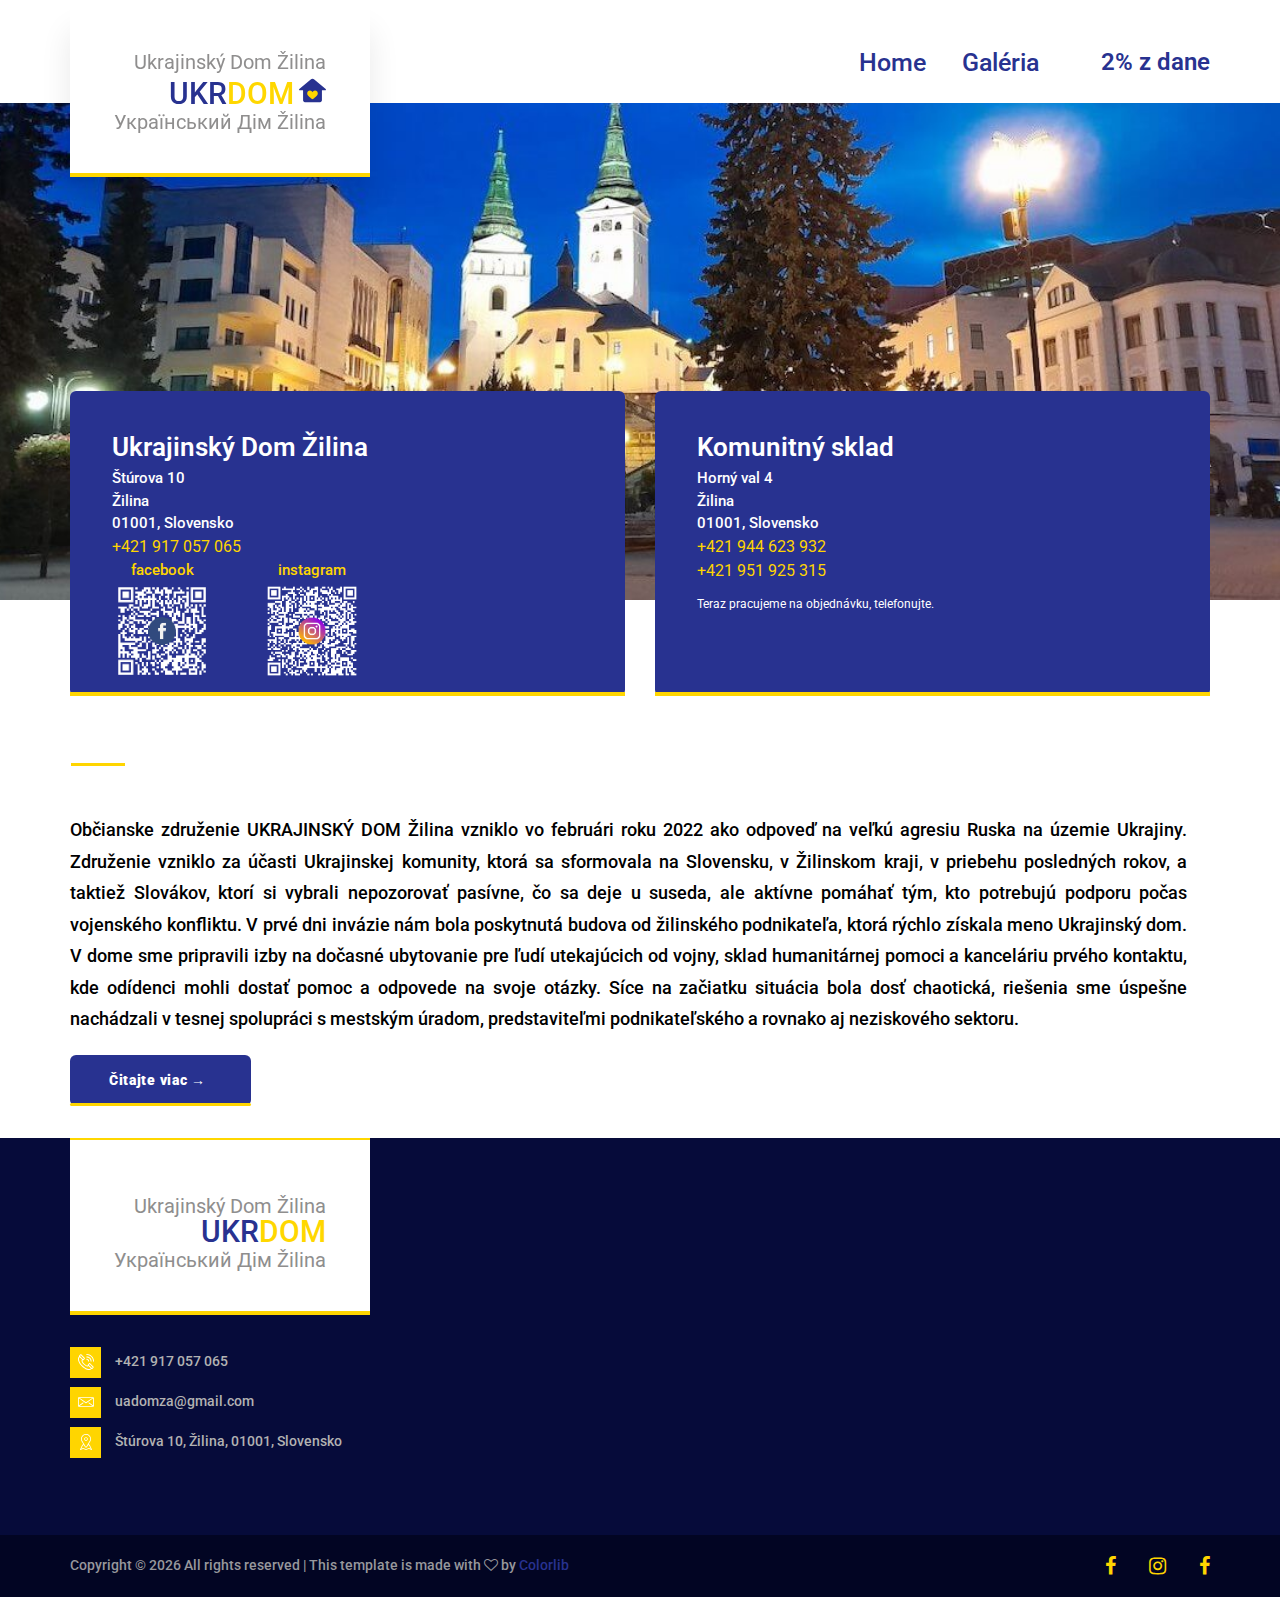
==== commit e67c3aa7: "fix" ====
--- a/web/index.html
+++ b/web/index.html
@@ -20,19 +20,15 @@
     <!-- Header -->
 
     <header class="header trans_200">
-      <!-- Top Bar -->
-      <div class="top_bar">
-        <div class="container">
-          <div class="row">
-            <div class="col"></div>
-          </div>
-        </div>
-      </div>
-
       <!-- Header Content -->
       <div class="header_container">
         <div class="container">
           <div class="row">
+            <div class="col m-col"></div>
+            <div class="col m-col"></div>
+            <div class="col m-col">
+              <a href="./dane.html" class="dane">2% z dane</a>
+            </div>
             <div class="col">
               <div class="header_content d-flex flex-row align-items-center justify-content-start">
                 <nav class="main_nav ml-auto">
@@ -44,6 +40,9 @@
                     <li><a href="gallery.html">Galéria</a></li>
                   </ul>
                 </nav>
+                <div class="mobil ml-auto">
+                  <i class="fa fa-bars" aria-hidden="true"></i>
+                </div>
               </div>
             </div>
           </div>
@@ -70,15 +69,34 @@
                 </a>
               </div>
             </div>
-            <div class="hamburger">
-              <a href="index.html" class="sm">Home</a>
-              <a href="gallery.html"class="sm">Galéria</a>
-              <a href="dane.html" class="sm">2% z dane</a>
-            </div>
           </div>
         </div>
       </div>
     </header>
+
+    <!-- Menu -->
+
+    <div class="menu_container menu_mm">
+      <!-- Menu Close Button -->
+      <div class="menu_close_container">
+        <div class="menu_close"></div>
+      </div>
+
+      <!-- Menu Items -->
+      <div class="menu_inner menu_mm">
+        <div class="menu menu_mm">
+          <ul class="menu_list menu_mm">
+            <li class="hamburger">
+              <a href="gallery.html">Galéria</a>
+              <br>
+              <a href="dane.html">2% z dane</a>
+            </li>
+          </ul>
+        </div>
+      </div>
+    </div>
+
+
 
     <!-- Home -->
 
--- a/web/styles/main_styles.css
+++ b/web/styles/main_styles.css
@@ -281,9 +281,6 @@
   background: #ffffff;
   z-index: 100;
 }
-.header.scrolled {
-  top: -48px;
-}
 
 /*********************************
 3.1 Top Bar
@@ -335,16 +332,10 @@
   width: 100%;
   height: 103px;
 }
-.header.scrolled .header_content {
-  height: 80px;
-}
 .dane {
   position: absolute;
   right: 0;
   top: 43%;
-}
-.dane.scrolled_dane {
-  top: 48px;
 }
 
 .ul_nav {
@@ -363,17 +354,13 @@
   font-weight: 500;
   color: #283290;
 }
-.hamburger {
+.mobil {
   display: none;
   cursor: pointer;
 }
-.hamburger i {
+.mobil i {
   font-size: 24px;
   color: #272727;
-}
-.hamburger.scrolled_dane, .sm {
-margin-top: 6%;
-padding-bottom: 0;
 }
 .main_nav ul li .dane {
   font-size: 24px;
@@ -385,6 +372,10 @@
   display: none;
   background-color: #ffffff;
   padding: 10px;
+}
+
+.m-col {
+  display: none;
 }
 
 /*********************************
@@ -411,10 +402,6 @@
   -ms-transition: all 200ms ease;
   -o-transition: all 200ms ease;
   transition: all 200ms ease;
-}
-.header.scrolled .logo_container {
-  top: 48px;
-  height: 120px;
 }
 .logo_container a {
   display: block;
@@ -638,7 +625,7 @@
   top: 0;
   left: 0;
   max-width: 100vw;
-width: 100%;
+  width: 100%;
   height: 100%;
   background-repeat: no-repeat;
   background-size: cover;
@@ -1261,4 +1248,3 @@
 .map {
   margin: 30px;
 }
-
--- a/web/styles/responsive.css
+++ b/web/styles/responsive.css
@@ -57,6 +57,7 @@
   .box {
     height: 313px;
   }
+
   .box_phone {
     font-size: 24px;
   }
@@ -81,40 +82,51 @@
 ************/
 
 @media only screen and (max-width: 991px) {
-  .main_nav,.ul_nav {
+  .main_nav,
+  .ul_nav {
     display: none;
   }
+
   .sm {
     display: inline;
   }
+
   .logo_container,
   .footer_logo_container {
     width: 181px;
   }
+
   .logo_content {
     padding-left: 28px;
   }
+
   .logo_text {
     font-size: 24px;
   }
+
   .logo_sub {
     font-size: 12px;
     font-weight: 400;
   }
+
   .top_bar_content {
     padding-left: 166px;
   }
+
   .top_bar_item {
     margin-left: 27px;
   }
+
   .top_bar_item a {
     font-size: 12px;
   }
+
   .emergencies {
     font-size: 12px;
     padding-left: 30px;
     padding-right: 30px;
   }
+
   .logo_box {
     width: 18px;
     height: 18px;
@@ -126,27 +138,44 @@
     -o-transform: translateY(-1px);
     transform: translateY(-1px);
   }
+
+  .mobil {
+    display: block;
+    position: absolute;
+    right: 0;
+  }
+
   .hamburger {
     display: block;
     margin-top: 6%;
     font-size: 18px;
   }
+
+  .m-col {
+    display: block;
+  }
+
   .home_title h1 {
     font-size: 56px;
   }
+
   .boxes {
     padding-top: 10%;
   }
+
   .box_col {
     margin-top: 0;
   }
+
   .box_col:not(:last-child) {
     margin-bottom: 30px;
   }
+
   .box {
     height: auto;
     padding-bottom: 40px;
   }
+
   .about_image {
     position: relative;
     right: auto;
@@ -154,14 +183,17 @@
     text-align: center;
     margin-top: 55px;
   }
+
   .footer_column {
     padding-top: 75px;
   }
+
   .copyright_content {
     height: auto;
     padding-top: 30px;
     padding-bottom: 30px;
   }
+
   .footer_social ul {
     margin-right: 0;
     margin-left: -5px;
@@ -198,23 +230,29 @@
   .top_bar {
     display: none;
   }
+
   .logo_container,
   .footer_logo_container {
     height: 127px;
   }
+
   .logo {
     margin-top: 9px;
   }
+
   .home_content_inner {
     width: 100%;
   }
+
   .dept_text {
     margin-top: 15px;
   }
+
   .dept_button {
     position: relative;
     margin-top: 20px;
   }
+
   .cta_content h2 {
     font-size: 36px;
   }
@@ -231,54 +269,68 @@
     p {
       font-size: 13px;
     }
+
     .header.scrolled {
       top: 0px !important;
     }
+
     .header_content,
     .header.scrolled .header_content {
       height: 60px;
     }
+
     .header.scrolled .logo_container {
       top: 0;
     }
+
     .header.scrolled .logo_container {
       height: 77px;
     }
-    .hamburger i {
+
+    .mobil i {
       font-size: 20px;
     }
+
     .logo_container,
     .footer_logo_container {
       width: 141px;
       height: 77px;
     }
+
     .logo_content {
       padding-left: 20px;
     }
+
     .logo_text {
       font-size: 16px;
     }
+
     .logo_box {
       width: 12px;
       height: 12px;
       line-height: 12px;
       font-size: 12px;
     }
+
     .logo_sub {
       font-size: 10px;
       padding-left: 1px;
     }
+
     .menu {
       top: 90px;
     }
+
     .menu_close_container {
       top: 20px;
       right: 20px;
     }
+
     .home {
       max-height: 50vh;
       height: 300px;
     }
+
     .home_content {
       top: calc(50% + 34px);
       -webkit-transform: translateY(-50%);
@@ -287,37 +339,47 @@
       -o-transform: translateY(-50%);
       transform: translateY(-50%);
     }
+
     .home_title h1 {
       font-size: 36px;
     }
+
     .home_text p {
       font-size: 13px;
     }
+
     .menu_container {
       width: 100vw;
       right: -100vw;
     }
+
     .menu_item a {
       font-size: 20px;
     }
+
     .section_title h2 {
       font-size: 24px;
     }
+
     .button {
       /* height: 41px; */
     }
+
     .button a {
       font-size: 11px;
       line-height: 41px;
       padding-left: 29px;
       padding-right: 34px;
     }
+
     .box {
       padding-left: 25px;
     }
+
     .working_hours {
       padding-right: 30px;
     }
+
     .cta_content h2 {
       font-size: 28px;
     }
